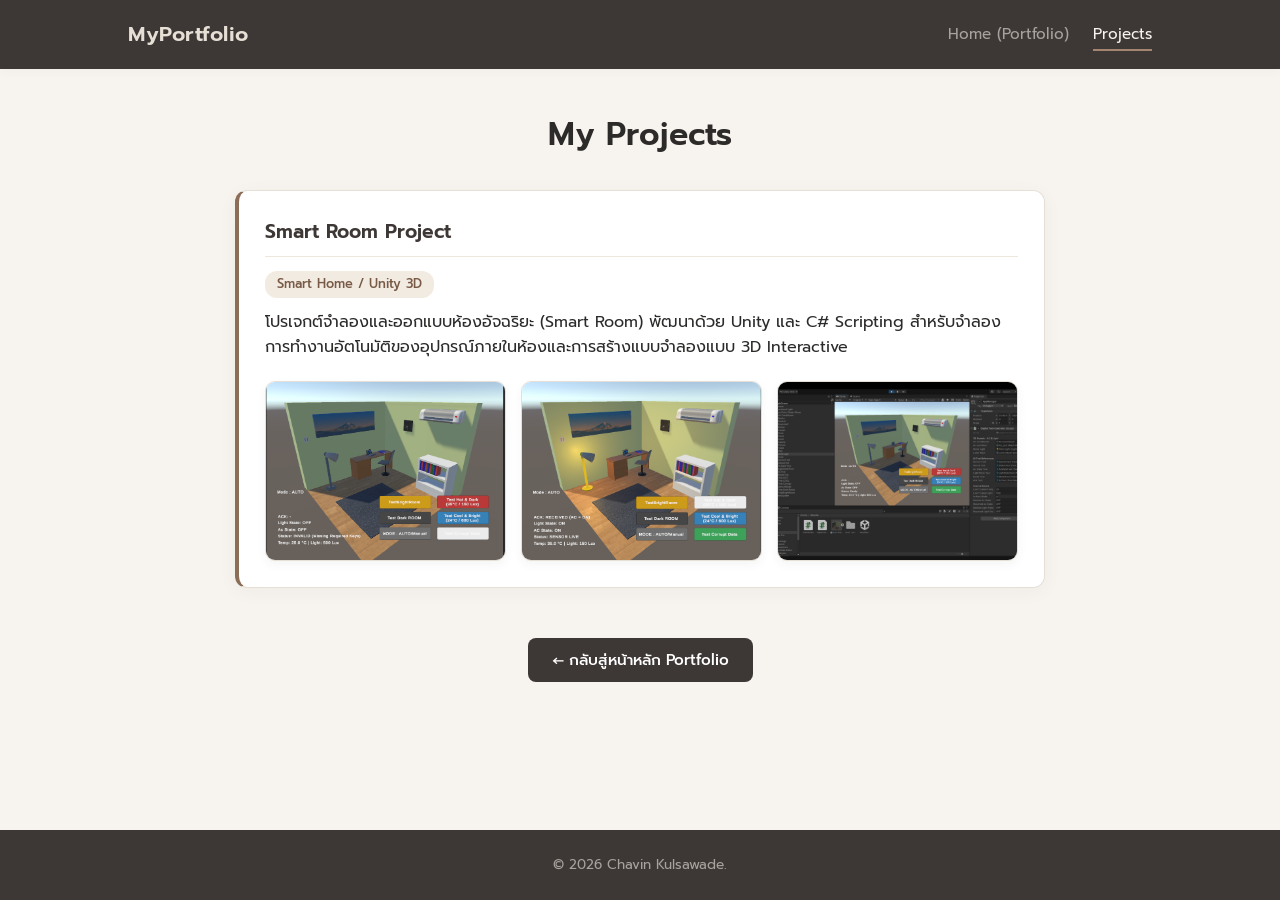
==== project.html @ f25dcc01 "Final" ====
<!DOCTYPE html>
<html lang="th">
<head>
    <meta charset="UTF-8">
    <meta name="viewport" content="width=device-width, initial-scale=1.0">
    <title>Projects - Chavin Kulsawade</title>
    <link rel="stylesheet" href="style.css">
</head>
<body>

    <nav class="navbar">
        <div class="logo">MyPortfolio</div>
        <ul class="nav-links">
            <li><a href="index.html">Home (Portfolio)</a></li>
            <li><a href="project.html" class="active">Projects</a></li>
        </ul>
    </nav>

    <div class="container">
        <h1 class="page-title">My Projects</h1>

        <section class="project-grid">
            <div class="card project-card">
                <h2>Smart Room Project</h2>
                <span class="tag">Smart Home / Unity 3D</span>
                <p>โปรเจกต์จำลองและออกแบบห้องอัจฉริยะ (Smart Room) พัฒนาด้วย Unity และ C# Scripting สำหรับจำลองการทำงานอัตโนมัติของอุปกรณ์ภายในห้องและการสร้างแบบจำลองแบบ 3D Interactive</p>

                <div class="project-gallery">
                    <img src="Room1.png" alt="Smart Room View 1" onclick="openModal(this)">
                    <img src="Room2.png" alt="Smart Room View 2" onclick="openModal(this)">
                    <img src="Unity1.png" alt="Unity Development" onclick="openModal(this)">
                </div>
            </div>
        </section>

        <div style="text-align: center; margin-top: 30px;">
            <a href="index.html" class="back-btn">← กลับสู่หน้าหลัก Portfolio</a>
        </div>
    </div>

    <div id="imageModal" class="modal" onclick="closeModal()">
        <span class="close-btn" onclick="closeModal()">&times;</span>
        <img class="modal-content" id="imgFull" alt="Expanded View">
        <div id="caption"></div>
    </div>

    <footer>
        <p>&copy; 2026 Chavin Kulsawade.</p>
    </footer>

    <script>
        function openModal(element) {
            var modal = document.getElementById("imageModal");
            var modalImg = document.getElementById("imgFull");
            var captionText = document.getElementById("caption");
            
            modal.style.display = "flex";
            modalImg.src = element.src;
            captionText.innerHTML = element.alt;
        }

        function closeModal() {
            document.getElementById("imageModal").style.display = "none";
        }
    </script>

</body>
</html>
---- style.css ----
@import url('https://fonts.googleapis.com/css2?family=Prompt:wght@300;400;500;600&display=swap');

* {
    box-sizing: border-box;
    margin: 0;
    padding: 0;
    font-family: 'Prompt', sans-serif;
}

body {
    background-color: #f7f4ef;
    color: #2d2b2a;
    line-height: 1.6;
    display: flex;
    flex-direction: column;
    min-height: 100vh;
}

/* ================= Navbar ================= */
.navbar {
    background-color: #3d3735;
    color: #f7f4ef;
    display: flex;
    justify-content: space-between;
    align-items: center;
    padding: 18px 10%;
    box-shadow: 0 2px 10px rgba(0, 0, 0, 0.03);
}

.logo {
    font-size: 1.3rem;
    font-weight: 600;
    color: #e6dfd5;
    letter-spacing: 0.5px;
}

.nav-links {
    list-style: none;
    display: flex;
    gap: 24px;
}

.nav-links a {
    color: #a8a29e;
    text-decoration: none;
    font-weight: 400;
    font-size: 0.95rem;
    transition: color 0.2s ease;
}

.nav-links a:hover,
.nav-links a.active {
    color: #f7f4ef;
    border-bottom: 2px solid #a38571;
    padding-bottom: 4px;
}

/* ================= Layout ================= */
.container {
    max-width: 850px;
    margin: 40px auto;
    padding: 0 20px;
    flex: 1;
}

.page-title {
    text-align: center;
    margin-bottom: 30px;
    color: #2d2b2a;
    font-weight: 600;
}

/* ================= Profile Card ================= */
.profile-card {
    background: #ffffff;
    padding: 36px 30px;
    border-radius: 12px;
    text-align: center;
    box-shadow: 0 4px 20px rgba(61, 55, 53, 0.04);
    border: 1px solid #e6dfd5;
    margin-bottom: 24px;
}

.profile-img {
    width: 130px;
    height: 130px;
    border-radius: 50%;
    object-fit: cover;
    margin-bottom: 16px;
    border: 3px solid #d6c7b8;
}

.profile-card h1 {
    font-size: 1.6rem;
    font-weight: 600;
    color: #2d2b2a;
}

.subtitle {
    color: #78716c;
    font-size: 0.95rem;
    margin-bottom: 20px;
    font-weight: 300;
}

.social-links {
    display: flex;
    justify-content: center;
    gap: 12px;
}

.social-links a {
    color: #635347;
    text-decoration: none;
    font-weight: 500;
    font-size: 0.9rem;
    padding: 6px 16px;
    border: 1px solid #d6c7b8;
    border-radius: 20px;
    background-color: #faf7f2;
    transition: all 0.2s ease;
}

.social-links a:hover {
    background-color: #635347;
    color: #ffffff;
    border-color: #635347;
}

/* ================= Cards ================= */
.card {
    background: #ffffff;
    padding: 26px;
    border-radius: 12px;
    margin-bottom: 20px;
    box-shadow: 0 4px 20px rgba(61, 55, 53, 0.04);
    border: 1px solid #e6dfd5;
}

.card h2 {
    color: #3d3735;
    font-size: 1.2rem;
    font-weight: 600;
    margin-bottom: 14px;
    border-bottom: 1px solid #ede7de;
    padding-bottom: 8px;
}

.card ul {
    padding-left: 20px;
    color: #44403c;
}

.card li {
    margin-bottom: 8px;
}

/* ================= Assignment Grid ================= */
.assignment-grid {
    display: grid;
    grid-template-columns: repeat(auto-fit, minmax(200px, 1fr));
    gap: 12px;
    margin-top: 16px;
}

.assignment-btn {
    background-color: #faf7f2;
    border: 1px solid #d6c7b8;
    color: #44403c;
    text-decoration: none;
    padding: 12px 16px;
    border-radius: 8px;
    text-align: center;
    font-weight: 500;
    font-size: 0.95rem;
    transition: all 0.2s ease;
}

.assignment-btn:hover {
    background-color: #8c6d58;
    color: #ffffff;
    border-color: #8c6d58;
}

/* ================= Projects ================= */
.project-grid {
    display: grid;
    gap: 20px;
}

.project-card {
    border-left: 4px solid #8c6d58;
}

.tag {
    display: inline-block;
    background-color: #f2ebe1;
    color: #785a46;
    font-size: 0.8rem;
    font-weight: 500;
    padding: 3px 12px;
    border-radius: 12px;
    margin-bottom: 12px;
}

.back-btn {
    display: inline-block;
    background-color: #3d3735;
    color: #ffffff;
    text-decoration: none;
    padding: 10px 24px;
    border-radius: 8px;
    font-weight: 500;
    font-size: 0.95rem;
    transition: background-color 0.2s ease;
}

.back-btn:hover {
    background-color: #2b2625;
}

/* ================= Footer ================= */
footer {
    text-align: center;
    padding: 24px;
    background-color: #3d3735;
    color: #a8a29e;
    font-size: 0.85rem;
    margin-top: 40px;
}

/* ================= Project Gallery ================= */
.project-gallery {
    display: grid;
    grid-template-columns: repeat(auto-fit, minmax(220px, 1fr));
    gap: 15px;
    margin-top: 20px;
}

.project-gallery img {
    width: 100%;
    height: 180px;
    object-fit: cover;
    border-radius: 10px;
    border: 1px solid #e6dfd5;
    box-shadow: 0 4px 10px rgba(61, 55, 53, 0.05);
    cursor: pointer; /* แสดงรูปไอคอนมือเมื่อเอาเมาส์ไปชี้ */
    transition: transform 0.2s ease, box-shadow 0.2s ease;
}

.project-gallery img:hover {
    transform: translateY(-3px);
    box-shadow: 0 8px 16px rgba(61, 55, 53, 0.1);
}

/* ================= Image Lightbox / Modal ================= */
.modal {
    display: none;
    position: fixed;
    z-index: 1000;
    left: 0;
    top: 0;
    width: 100%;
    height: 100%;
    background-color: rgba(45, 43, 42, 0.88); /* โทนน้ำตาลเข้ม Earth Tone แบบโปร่งแสง */
    justify-content: center;
    align-items: center;
    flex-direction: column;
    padding: 20px;
}

.modal-content {
    max-width: 90%;
    max-height: 80vh;
    border-radius: 10px;
    box-shadow: 0 10px 30px rgba(0, 0, 0, 0.4);
    border: 2px solid #e6dfd5;
    animation: zoomIn 0.25s ease-in-out;
}

#caption {
    margin-top: 14px;
    color: #f7f4ef;
    font-size: 1rem;
    font-weight: 400;
    text-align: center;
}

.close-btn {
    position: absolute;
    top: 20px;
    right: 35px;
    color: #f7f4ef;
    font-size: 38px;
    font-weight: 600;
    cursor: pointer;
    transition: color 0.2s ease;
}

.close-btn:hover {
    color: #d6c7b8;
}

@keyframes zoomIn {
    from { transform: scale(0.85); opacity: 0; }
    to { transform: scale(1); opacity: 1; }
}
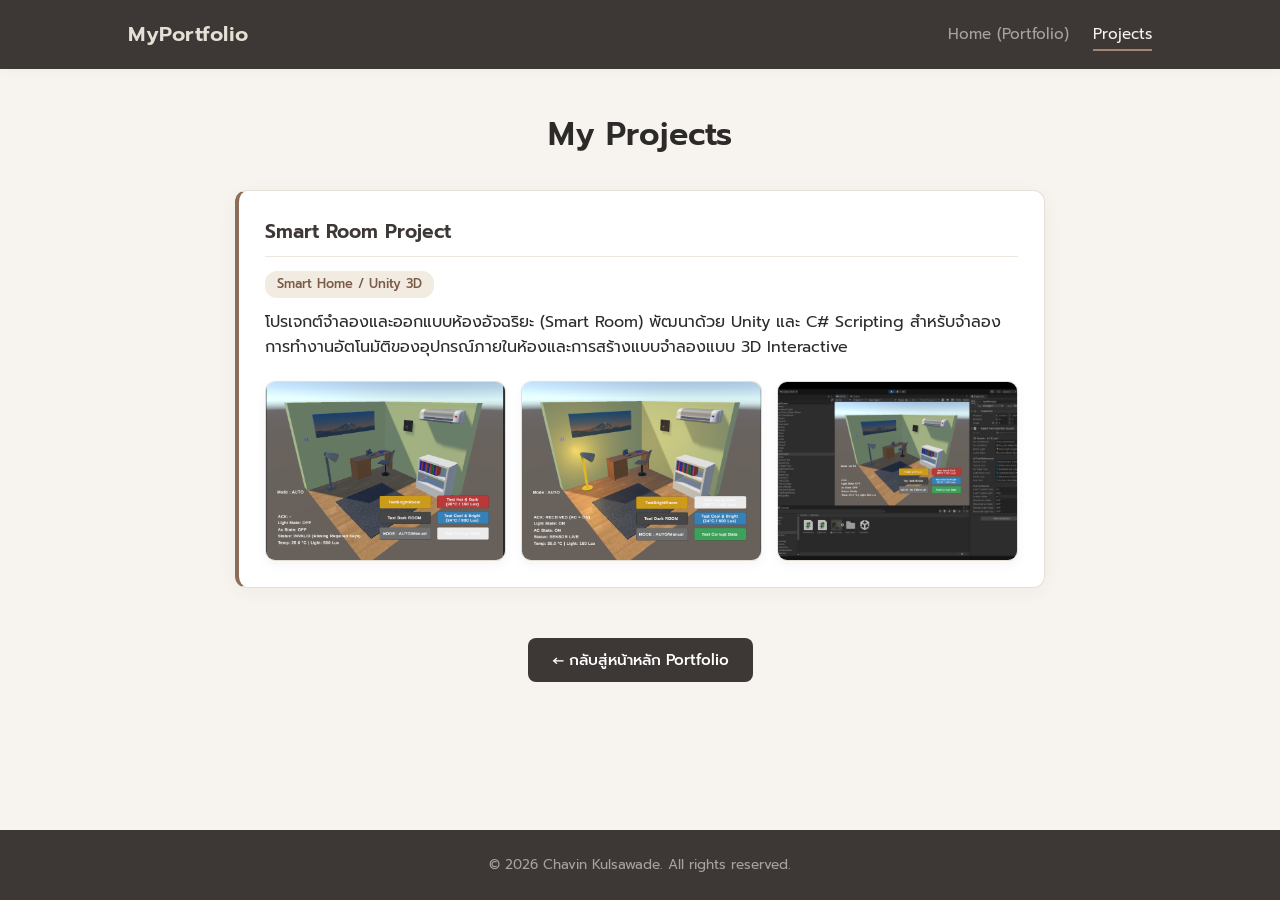
==== commit 9468d635: "Chavin" ====
--- a/project.html
+++ b/project.html
@@ -45,24 +45,9 @@
     </div>
 
     <footer>
-        <p>&copy; 2026 Chavin Kulsawade.</p>
+        <p>&copy; 2026 Chavin Kulsawade. All rights reserved.</p>
     </footer>
 
-    <script>
-        function openModal(element) {
-            var modal = document.getElementById("imageModal");
-            var modalImg = document.getElementById("imgFull");
-            var captionText = document.getElementById("caption");
-            
-            modal.style.display = "flex";
-            modalImg.src = element.src;
-            captionText.innerHTML = element.alt;
-        }
-
-        function closeModal() {
-            document.getElementById("imageModal").style.display = "none";
-        }
-    </script>
-
+    <script src="script.js"></script>
 </body>
 </html>
--- a/style.css
+++ b/style.css
@@ -16,7 +16,6 @@
     min-height: 100vh;
 }
 
-/* ================= Navbar ================= */
 .navbar {
     background-color: #3d3735;
     color: #f7f4ef;
@@ -55,7 +54,6 @@
     padding-bottom: 4px;
 }
 
-/* ================= Layout ================= */
 .container {
     max-width: 850px;
     margin: 40px auto;
@@ -70,7 +68,6 @@
     font-weight: 600;
 }
 
-/* ================= Profile Card ================= */
 .profile-card {
     background: #ffffff;
     padding: 36px 30px;
@@ -127,7 +124,6 @@
     border-color: #635347;
 }
 
-/* ================= Cards ================= */
 .card {
     background: #ffffff;
     padding: 26px;
@@ -155,7 +151,6 @@
     margin-bottom: 8px;
 }
 
-/* ================= Assignment Grid ================= */
 .assignment-grid {
     display: grid;
     grid-template-columns: repeat(auto-fit, minmax(200px, 1fr));
@@ -182,7 +177,6 @@
     border-color: #8c6d58;
 }
 
-/* ================= Projects ================= */
 .project-grid {
     display: grid;
     gap: 20px;
@@ -219,7 +213,6 @@
     background-color: #2b2625;
 }
 
-/* ================= Footer ================= */
 footer {
     text-align: center;
     padding: 24px;
@@ -229,7 +222,6 @@
     margin-top: 40px;
 }
 
-/* ================= Project Gallery ================= */
 .project-gallery {
     display: grid;
     grid-template-columns: repeat(auto-fit, minmax(220px, 1fr));
@@ -244,7 +236,7 @@
     border-radius: 10px;
     border: 1px solid #e6dfd5;
     box-shadow: 0 4px 10px rgba(61, 55, 53, 0.05);
-    cursor: pointer; /* แสดงรูปไอคอนมือเมื่อเอาเมาส์ไปชี้ */
+    cursor: pointer;
     transition: transform 0.2s ease, box-shadow 0.2s ease;
 }
 
@@ -253,7 +245,6 @@
     box-shadow: 0 8px 16px rgba(61, 55, 53, 0.1);
 }
 
-/* ================= Image Lightbox / Modal ================= */
 .modal {
     display: none;
     position: fixed;
@@ -262,7 +253,7 @@
     top: 0;
     width: 100%;
     height: 100%;
-    background-color: rgba(45, 43, 42, 0.88); /* โทนน้ำตาลเข้ม Earth Tone แบบโปร่งแสง */
+    background-color: rgba(45, 43, 42, 0.88);
     justify-content: center;
     align-items: center;
     flex-direction: column;
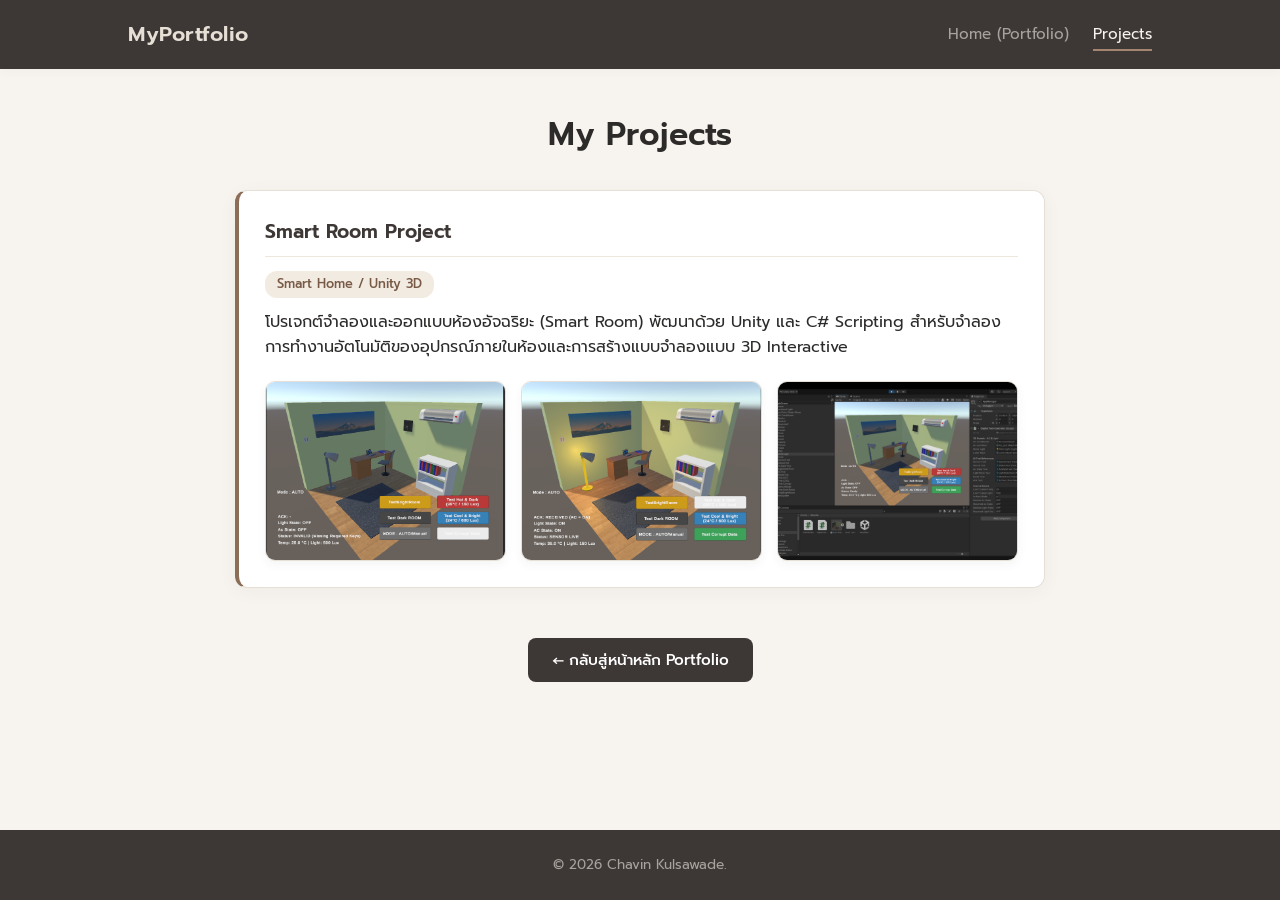
==== commit 3abe9ce8: "Chavin" ====
--- a/project.html
+++ b/project.html
@@ -45,7 +45,7 @@
     </div>
 
     <footer>
-        <p>&copy; 2026 Chavin Kulsawade. All rights reserved.</p>
+        <p>&copy; 2026 Chavin Kulsawade.</p>
     </footer>
 
     <script src="script.js"></script>
